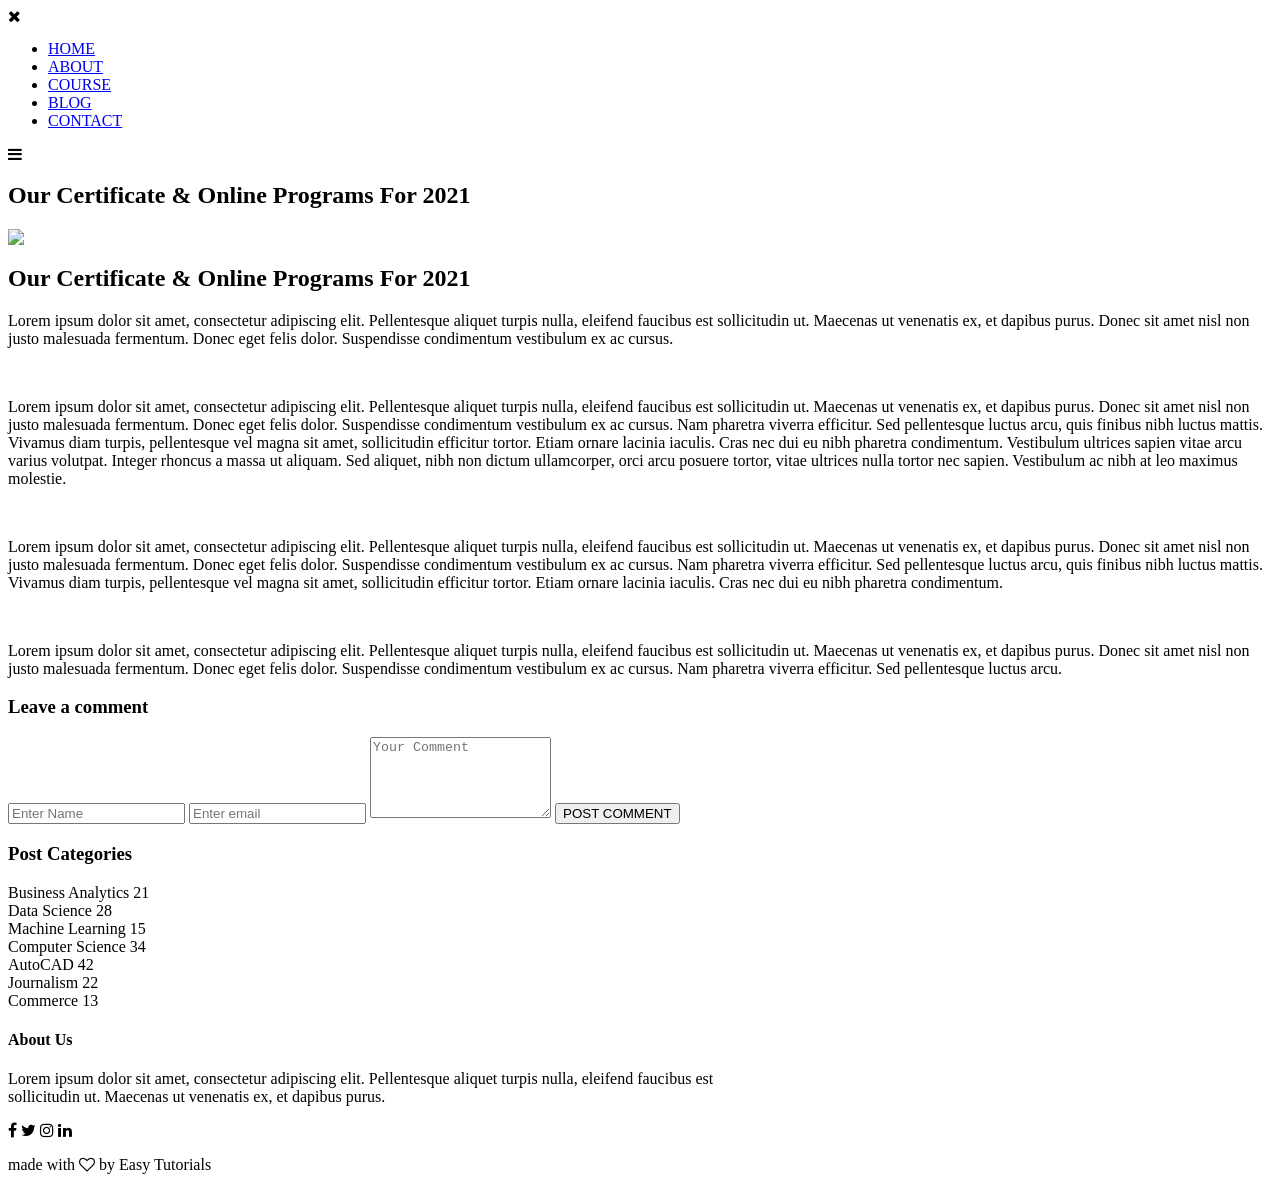
==== SRM/blog.html @ 7b4b8506 "add to img alt attribute" ====
<html>

<head>
    <meta name="viewport" content="width=device-width, initial-scale=1.0">
    <title>University Website Design - Easy Tutorials</title>
    <link rel="stylesheet" href="style.css">
    <link href="https://fonts.googleapis.com/css?family=Poppins:100,200,300,400,600,700&display=swap" rel="stylesheet">
    <link rel="stylesheet" href="https://stackpath.bootstrapcdn.com/font-awesome/4.7.0/css/font-awesome.min.css">
</head>

<body>
    <section class="sub-header">
        <nav>
            <a href="images.\srmlogos.png"></a>
            <div class="nav-links" id="navLinks">
                <i class="fa fa-close" onclick="hideMenu()"></i>
                <ul>
                    <li><a href="index.html">HOME</a></li>
                    <li><a href="about.html">ABOUT</a></li>
                    <li><a href="course.html">COURSE</a></li>
                    <li><a href="blog.html">BLOG</a></li>
                    <li><a href="contact.html">CONTACT</a></li>
                </ul>
            </div>
            <i class="fa fa-bars" onclick="showMenu()"></i>
        </nav>
        <h1>Our Certificate & Online Programs For 2021</h1>
    </section>

    <!---------- Blog Page Content ---------->

    <section class="blog-content">
        <div class="row">
            <div class="blog-left">
                <img src="images/certificate.jpg">
                <h2>Our Certificate & Online Programs For 2021</h2>

                <p>Lorem ipsum dolor sit amet, consectetur adipiscing elit. Pellentesque aliquet turpis nulla, eleifend
                    faucibus est sollicitudin ut. Maecenas ut venenatis ex, et dapibus purus. Donec sit amet nisl non
                    justo malesuada fermentum. Donec eget felis dolor. Suspendisse condimentum vestibulum ex ac cursus.
                </p>
                <br>
                <p>Lorem ipsum dolor sit amet, consectetur adipiscing elit. Pellentesque aliquet turpis nulla, eleifend
                    faucibus est sollicitudin ut. Maecenas ut venenatis ex, et dapibus purus. Donec sit amet nisl non
                    justo malesuada fermentum. Donec eget felis dolor. Suspendisse condimentum vestibulum ex ac cursus.
                    Nam pharetra viverra efficitur. Sed pellentesque luctus arcu, quis finibus nibh luctus mattis.
                    Vivamus diam turpis, pellentesque vel magna sit amet, sollicitudin efficitur tortor. Etiam ornare
                    lacinia iaculis. Cras nec dui eu nibh pharetra condimentum. Vestibulum ultrices sapien vitae arcu
                    varius volutpat. Integer rhoncus a massa ut aliquam. Sed aliquet, nibh non dictum ullamcorper, orci
                    arcu posuere tortor, vitae ultrices nulla tortor nec sapien. Vestibulum ac nibh at leo maximus
                    molestie.</p>
                <br>
                <p>Lorem ipsum dolor sit amet, consectetur adipiscing elit. Pellentesque aliquet turpis nulla, eleifend
                    faucibus est sollicitudin ut. Maecenas ut venenatis ex, et dapibus purus. Donec sit amet nisl non
                    justo malesuada fermentum. Donec eget felis dolor. Suspendisse condimentum vestibulum ex ac cursus.
                    Nam pharetra viverra efficitur. Sed pellentesque luctus arcu, quis finibus nibh luctus mattis.
                    Vivamus diam turpis, pellentesque vel magna sit amet, sollicitudin efficitur tortor. Etiam ornare
                    lacinia iaculis. Cras nec dui eu nibh pharetra condimentum.</p>
                <br>
                <p>Lorem ipsum dolor sit amet, consectetur adipiscing elit. Pellentesque aliquet turpis nulla, eleifend
                    faucibus est sollicitudin ut. Maecenas ut venenatis ex, et dapibus purus. Donec sit amet nisl non
                    justo malesuada fermentum. Donec eget felis dolor. Suspendisse condimentum vestibulum ex ac cursus.
                    Nam pharetra viverra efficitur. Sed pellentesque luctus arcu.</p>

                <div class="comment-box">
                    <h3>Leave a comment</h3>
                    <form class="comment-form">
                        <input type="text" placeholder="Enter Name">
                        <input type="email" placeholder="Enter email">
                        <textarea rows="5" placeholder="Your Comment"></textarea>
                        <button type="submit" class="hero-btn red-btn">POST COMMENT</button>
                    </form>
                </div>
            </div>

            <div class="blog-right">


                <h3>Post Categories</h3>
                <div>
                    <span>Business Analytics</span>
                    <span>21</span>
                </div>
                <div>
                    <span>Data Science</span>
                    <span>28</span>
                </div>
                <div>
                    <span>Machine Learning</span>
                    <span>15</span>
                </div>
                <div>
                    <span>Computer Science</span>
                    <span>34</span>
                </div>
                <div>
                    <span>AutoCAD</span>
                    <span>42</span>
                </div>
                <div>
                    <span>Journalism</span>
                    <span>22</span>
                </div>
                <div>
                    <span>Commerce</span>
                    <span>13</span>
                </div>

            </div>

        </div>
    </section>

    <!-------- footer ---------->

    <section class="footer">
        <h4>About Us</h4>
        <p>Lorem ipsum dolor sit amet, consectetur adipiscing elit. Pellentesque aliquet turpis nulla, eleifend faucibus
            est<br>sollicitudin ut. Maecenas ut venenatis ex, et dapibus purus.</p>
        <div class="icons">
            <i class="fa fa-facebook"></i>
            <i class="fa fa-twitter"></i>
            <i class="fa fa-instagram"></i>
            <i class="fa fa-linkedin"></i>
        </div>
        <p>made with <i class="fa fa-heart-o"></i> by Easy Tutorials</p>
    </section>


    <!----JavaScript for toggle menu---->
    <script>
        var navLinks = document.getElementById("navLinks");

        function showMenu() {
            navLinks.style.right = "0";
        }

        function hideMenu() {
            navLinks.style.right = "-200px";
        }
    </script>

</body>

</html>
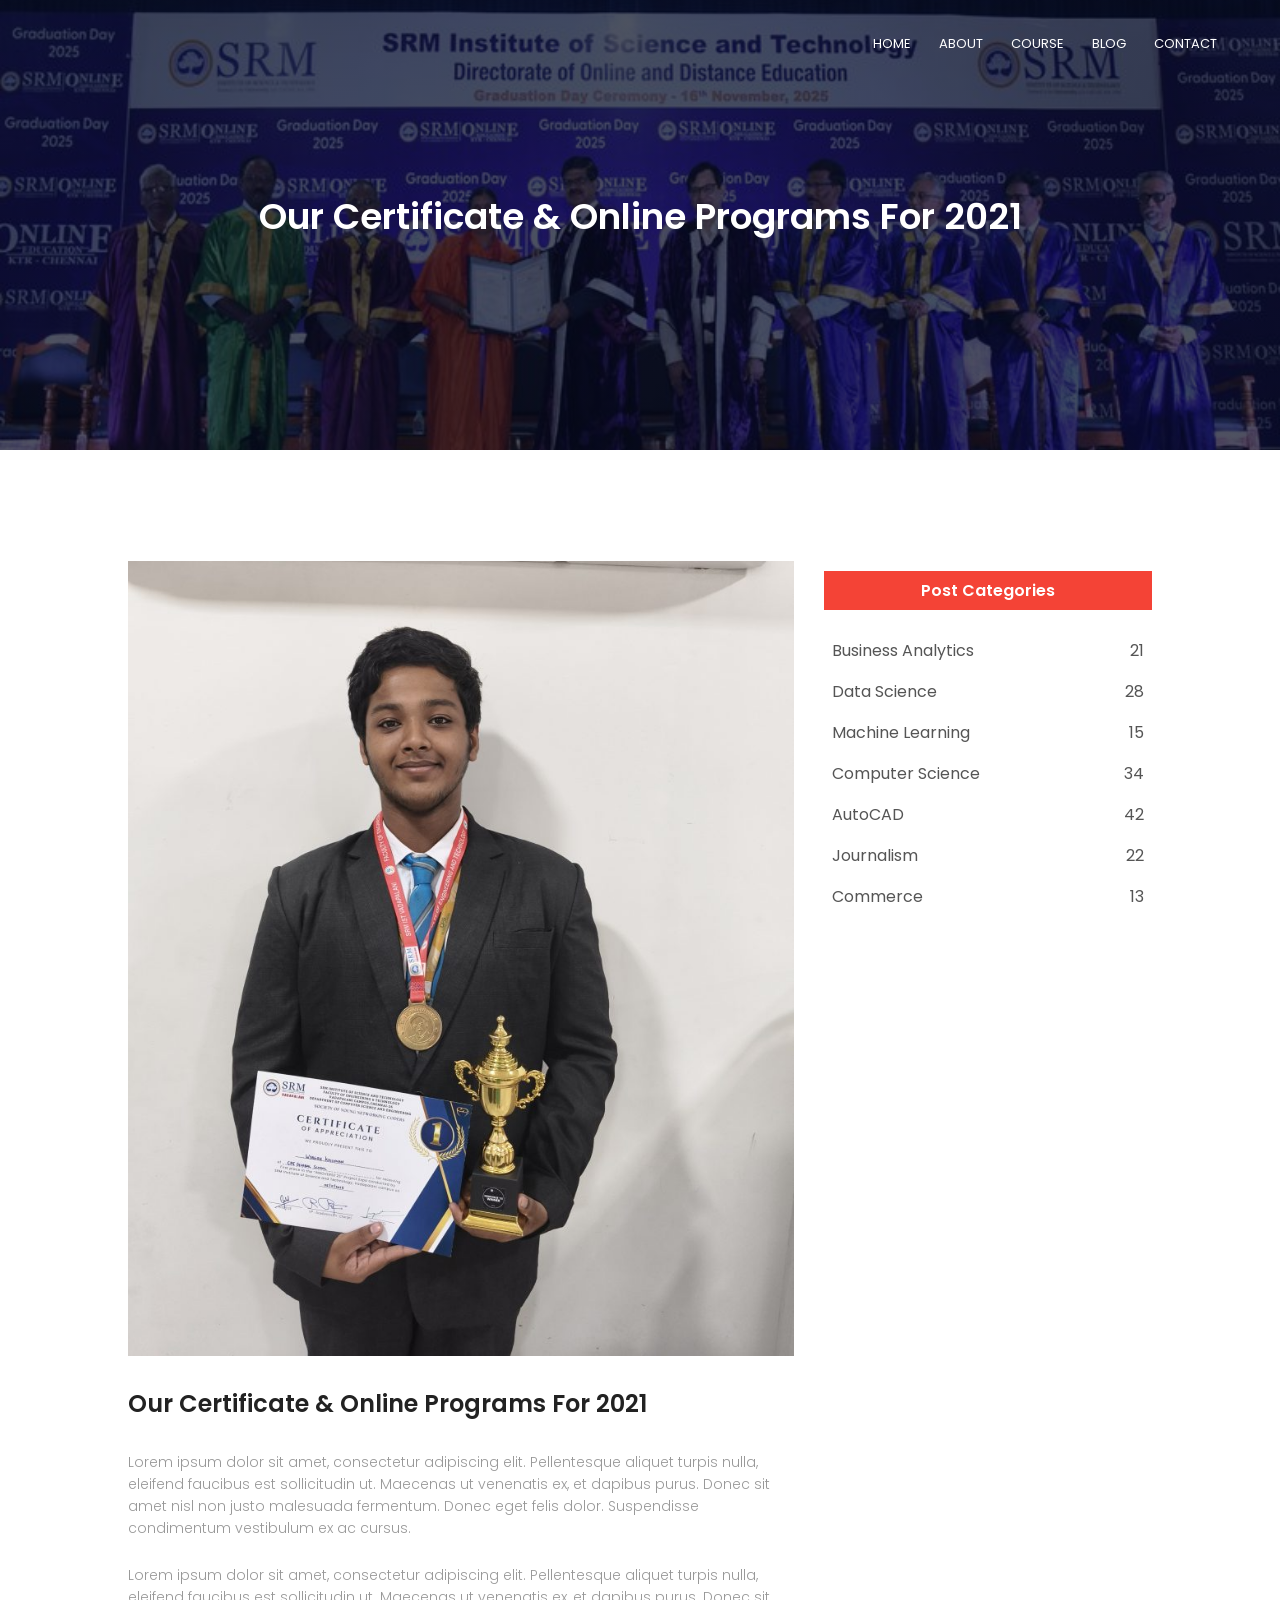
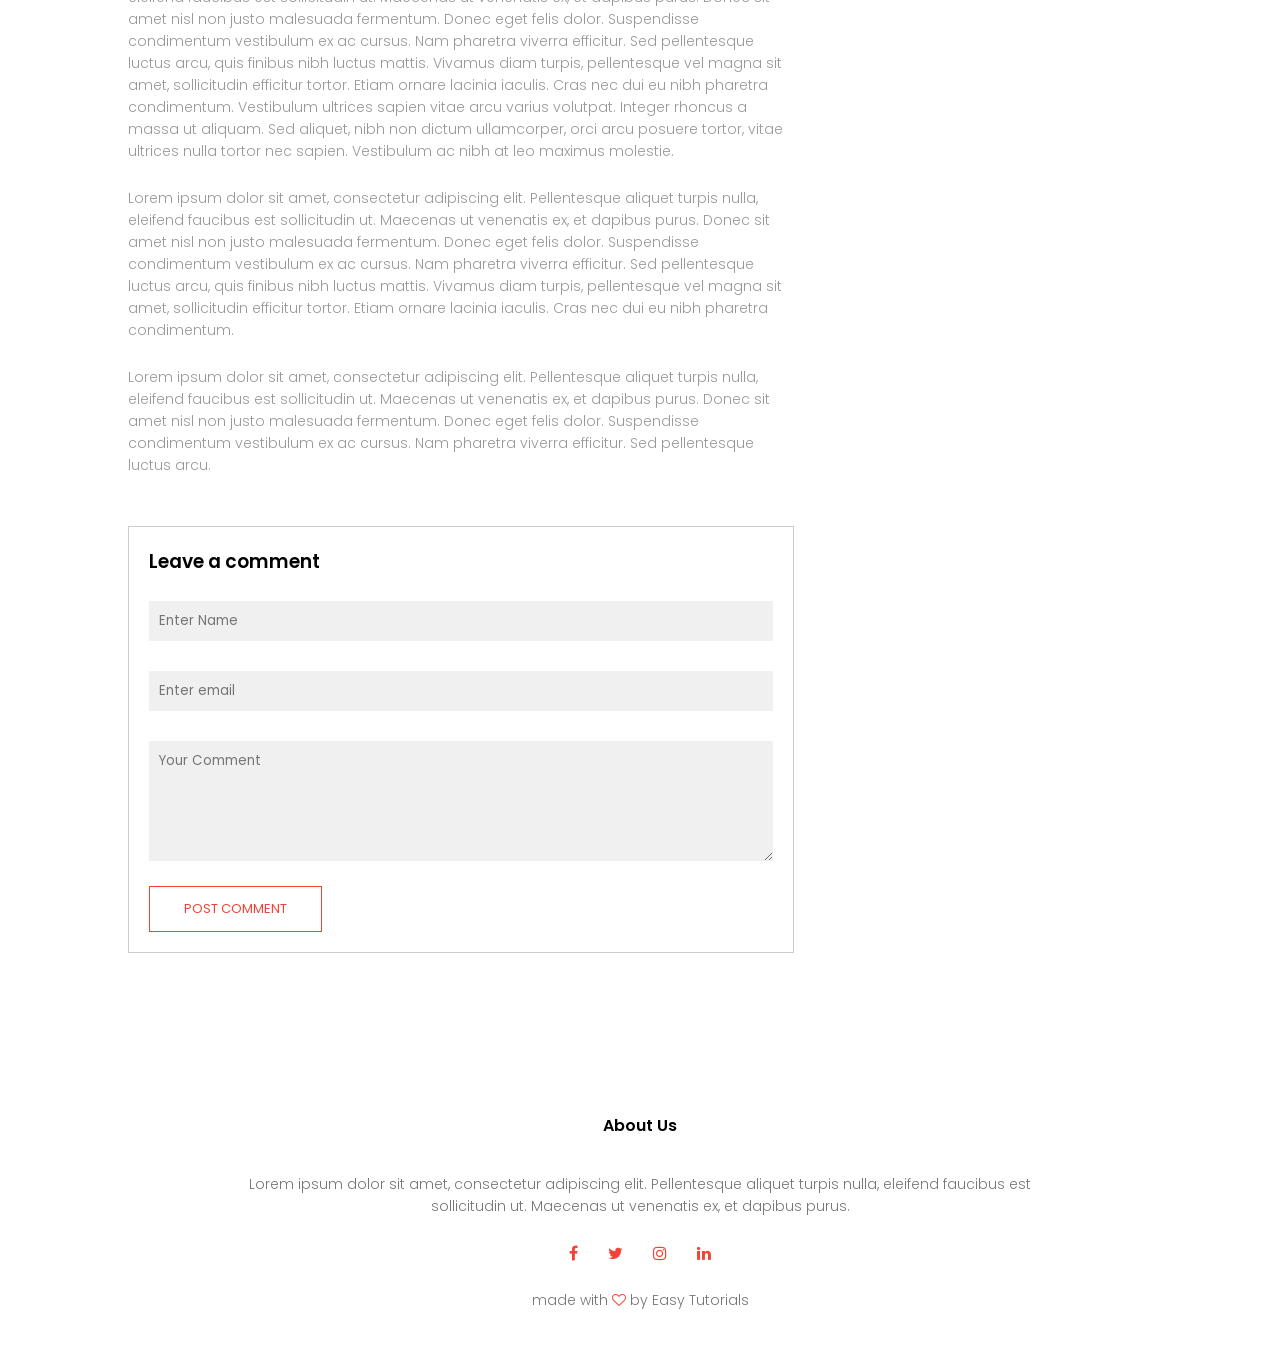
==== commit 8c268594: "Initial commit" ====
--- a/SRM/blog.html
+++ b/SRM/blog.html
@@ -32,7 +32,7 @@
     <section class="blog-content">
         <div class="row">
             <div class="blog-left">
-                <img src="images/certificate.jpg">
+                <img src="images/certificate.jpg" alt="">
                 <h2>Our Certificate & Online Programs For 2021</h2>
 
                 <p>Lorem ipsum dolor sit amet, consectetur adipiscing elit. Pellentesque aliquet turpis nulla, eleifend
--- a/SRM/style.css
+++ b/SRM/style.css
@@ -0,0 +1,539 @@
+*{
+    margin: 0;
+    padding: 0;
+    font-family: 'Poppins', sans-serif;
+}
+.header{
+    min-height: 100vh;
+    width: 100%;
+    background-image: linear-gradient(rgba(4,9,30,0.7),rgba(4,9,30,0.7)),url(images/banner1.png);
+    background-position: center;
+    background-size: cover;
+    position: relative;
+    overflow: hidden;
+}
+
+nav{
+    display: flex;
+    padding: 2% 4%;
+    justify-content: space-between;
+    align-items: center;
+}
+nav img{
+    width: 135px;
+    height: 120px;
+}
+.nav-links{
+    flex: 1;
+    text-align: right;
+}
+.nav-links ul li{
+    list-style: none;
+    display: inline-block;
+    padding: 8px 12px;
+    position: relative;
+}
+.nav-links ul li a{
+    color: #fff;
+    text-decoration: none;
+    font-size: 13px;
+}
+.nav-links ul li::after{
+    content: '';
+    width: 0%;
+    height: 2px;
+    background: #f44336;
+    display: block;
+    margin: auto;
+    transition: .5s;    
+}
+.nav-links ul li:hover::after{
+    width: 100%;
+}
+nav .fa{
+    display: none;
+}
+
+.text-box{
+    width: 90%;
+    color: #fff;
+    position: absolute;
+    top: 50%;
+    left: 50%;
+    transform: translate(-50%, -50%);
+    text-align: center;
+}
+.text-box h1{
+    font-size: 62px;
+}
+.text-box p{
+    margin: 20px 0 40px;
+    font-size: 14px;
+    color: #fff;
+}
+.hero-btn {
+    display: inline-block;
+    text-decoration: none;
+    color: #fff;
+    border: 1px solid #fff;
+    padding: 12px 34px;
+    font-size: 13px;
+    background: transparent;
+    position: relative;
+    cursor: pointer;
+    transition: 1s;
+}
+
+.hero-btn:hover{
+    border: 1px solid #f44336;
+    background: #f44336;
+}
+
+
+@media(max-width: 700px)
+{
+   .nav-links ul li
+    {
+        display: block;
+    }
+    .nav-links
+    {
+        position: fixed;
+        background: #f44336;
+        height: 100vh;
+        width: 200px;
+        top: 0;
+        right: -200px;
+        text-align: left;
+        z-index: 2;
+        transition: 0.5s;
+    }
+    .nav-links ul{
+        padding: 30px;
+    }
+    nav .fa{
+        display: block;
+        color: #fff;
+        margin: 10px;
+        font-size: 22px;
+        cursor: pointer; 
+    }
+    .text-box h1{
+        font-size: 20px;
+    }
+}
+
+/*---------- course --------*/
+
+.course{
+    width: 80%;
+    margin: auto;
+    text-align: center;
+    padding-top: 100px;
+}
+h1{
+    font-size: 36px;
+    font-weight: 600;
+}
+p{
+    color: #777;
+    font-size: 14px;
+    font-weight: 300;
+    line-height: 22px;
+    padding: 10px;
+}
+.row{
+    margin-top: 5%;
+    display: flex;
+    justify-content: space-between;  
+}
+  
+.course-col{
+    flex-basis: 31%;
+    background: #fff3f3;
+    border-radius: 10px;
+    margin-bottom: 5%;
+    padding: 20px 12px;
+    box-sizing: border-box;
+    transition: .5s;
+}
+h3{
+    text-align: center;
+    font-weight: 600;
+    margin: 10px 0;
+}
+.course-col:hover{
+    box-shadow: 0 0 20px 0px rgba(0, 0, 0, 0.2);
+}
+
+@media (max-width:700px){
+    .row{
+        flex-direction: column;
+    }
+} 
+
+/*---------------- campus ----------------*/
+
+.campus{
+    width: 80%;
+    margin: auto;
+    text-align: center;
+    padding-top: 50px;
+}
+.campus-col{
+    flex-basis: 32%;
+    border-radius: 10px;
+    margin-bottom: 30px;
+    position: relative;
+    overflow: hidden;
+}
+.campus-col img{
+    width: 100%;
+    height: 100%;
+}
+
+.layer{
+    background: transparent;
+    height: 100%;
+    width: 100%;
+    top: 0;
+    left: 0;
+    position: absolute;
+    transition: .5s;
+}
+.layer:hover{
+    background: rgba(53, 3, 190, 0.7);
+}
+.layer h3{
+    width: 100%;
+    font-weight: 500;
+    color: #fff;
+    font-size: 26px;
+    bottom: 0;
+    left: 50%;
+    transform: translateX(-50%);
+    position: absolute;
+    opacity: 0;
+    transition: .5s;
+}
+.layer:hover h3{
+    bottom: 49%;
+    opacity: 1;
+}
+
+/*-------------- Facilities ----------------*/
+
+.facility{
+    width: 80%;
+    margin: auto;
+    text-align: center;
+    padding-top: 100px;
+}
+.facility-col{
+    flex-basis: 31%;
+    border-radius: 10px;
+    margin-bottom: 5%;
+    text-align: left;
+}
+.facility-col img{
+    width: 100%;
+    height: 80%;
+    border-radius: 10px;
+}
+.facility-col p{
+    padding: 0;
+}
+.facility-col h3{
+    margin-top: 16px;
+    margin-bottom: 15px;
+    text-align: left;
+}
+
+/*---------------- testimonials ------------------*/
+
+.testimonials{
+    width: 80%;
+    margin: auto;
+    padding-top: 100px;
+    text-align: center;
+}
+
+.testimonial-col{
+    flex-basis: 44%;
+    border-radius: 10px;
+    margin-bottom: 5%;
+    text-align: left;
+    background: #fff3f3;
+    padding: 25px;
+    cursor: pointer;
+    display: flex;
+}
+.testimonial-col img{
+    height: 40px;
+    margin-left: 5px;
+    margin-right: 30px;
+    border-radius: 50%;
+}
+.testimonial-col p{
+    padding: 0;
+}
+.testimonial-col h3{
+    margin-top: 15px;
+    text-align: left;
+}
+.testimonial-col .fa{
+    color: #f44336;
+}
+
+@media(max-width:700px){
+    .testimonial-col img{
+        margin-left: 0px;
+        margin-right: 15px;
+    }
+}
+
+/*-------- Call To Action ----------*/
+
+
+.cta{
+    margin: 100px auto;
+    width: 80%;
+    background-image: linear-gradient(rgba(0,0,0,0.7),rgba(0,0,0,0.7)),url(images.\background.jpg);
+    background-position: center;
+    background-size: cover;
+    border-radius: 10px;
+    text-align: center;
+    padding: 100px 0;
+}
+.cta h1{
+    color: #fff;
+    margin-bottom: 40px; 
+    padding: 0; 
+}
+
+@media(max-width:700px){
+    .cta h1{
+        font-size: 24px;
+    }
+}
+
+/*--------------Footer---------------*/
+
+.footer{
+    width: 100%;
+    text-align: center;
+    padding: 30px 0;
+}
+.footer h4{
+    margin-bottom: 25px;
+    margin-top: 20px;
+    font-weight: 600;
+}
+
+.icons .fa{
+    color: #f44336;
+    margin: 0 13px;
+    cursor: pointer;
+    padding: 18px 0;
+}
+.fa-heart-o{
+    color: #f44336;
+}
+
+
+/*--------------- About Us Page --------------*/
+
+
+.sub-header{
+    height: 50vh;
+    width: 100%;
+    background-image: linear-gradient(rgba(4,9,30,0.7),rgba(4,9,30,0.7)),url(images/background.jpg);
+    background-position: center;
+    background-size: cover;
+    text-align: center;
+    color: #fff;
+}
+.sub-header h1{
+    margin-top: 100px;
+}
+.about-us{
+    width: 80%;
+    margin: auto;
+    padding-top: 80px;
+    padding-bottom: 50px;
+}
+
+.about-col{
+    flex-basis: 48%;
+    padding: 30px 2px;
+}
+.about-col h1{
+    padding-top: 0;
+}
+.about-col p{
+    padding: 15px 0 25px;
+}
+
+.hero-btn.red-btn{
+    border: 1px solid #f44336;
+    background: transparent;
+    color: #f44336;
+}
+.hero-btn.red-btn:hover{
+    border: 1px solid #f44336;
+    background: #f44336;
+    color: #fff;
+}
+.hero-btn.red-btn::after{
+    background: #f44336;
+}
+.hero-btn.red-btn::before{
+    background: #f44336;
+}
+.content-image{
+    flex-basis: 50%;
+}
+.about-col img{
+    width: 100%;
+}
+
+/*---------- Blog Page -------------*/
+
+.blog-content{
+    width: 80%;
+    margin: auto;
+    padding: 60px 0;
+}
+.blog-left{
+    flex-basis: 65%;
+}
+.blog-right{
+    flex-basis: 32%;
+}
+.blog-left img{
+    width: 100%;
+}
+.blog-left h2{
+    color: #222;
+    font-weight: 600;
+    margin: 30px 0;
+}
+.blog-left p{
+    color: #999;
+    padding: 0;
+}
+
+.blog-right h3{
+    background: #f44336;
+    color: #fff;
+    padding: 7px 0;
+    font-size: 16px;
+    margin-bottom: 20px;
+}
+.blog-right div{
+    display: flex;
+    align-items: center;
+    justify-content: space-between;
+    color: #555;
+    padding: 8px;
+    box-sizing: border-box;
+}
+
+.comment-box{
+    border: 1px solid #ccc;
+    margin: 50px 0;
+    padding: 10px 20px;
+}
+
+.comment-box h3{
+    text-align: left;
+}
+.comment-form input, .comment-form textarea{
+    width: 100%;
+    padding: 10px;
+    margin: 15px 0;
+    box-sizing: border-box;
+    border: none;
+    outline: none;
+    background: #f0f0f0;
+}
+.comment-form button{
+    margin: 10px 0;
+}
+
+
+@media (max-width:700px){
+    .sub-header h1{
+        font-size: 24px;
+    }
+} 
+
+
+/*------- Contact Us Page ------------*/
+
+.location{
+    width: 80%;
+    margin: auto;
+    padding: 80px 0;
+}
+.location iframe{
+    width: 100%;
+}
+
+.contact-us{
+    width: 80%;
+    margin: auto;
+}
+.contact-col{
+    flex-basis: 48%;
+    margin-bottom: 30px;
+}
+
+.contact-col div{
+    display: flex;
+    align-items: center;
+    margin-bottom: 40px;
+}
+
+.contact-col div .fa{
+    font-size: 28px;
+    color: #f44336;
+    margin: 10px;
+    margin-right: 30px;
+}
+    
+.contact-col div p{
+    padding: 0;
+}
+.contact-col div h5{
+    font-size: 20px;
+    margin-bottom: 5px;
+    color: #555;
+    font-weight: 400;
+    
+}
+.contact-col input, .contact-col textarea{
+    width: 100%;
+    padding: 15px;
+    margin-bottom: 17px;
+    outline: none;
+    border: 1px solid #ccc;
+}
+
+.footer-link{
+    text-decoration: none;
+    color: #777;
+}
+
+
+
+
+
+
+
+
+
+
+
+
+
